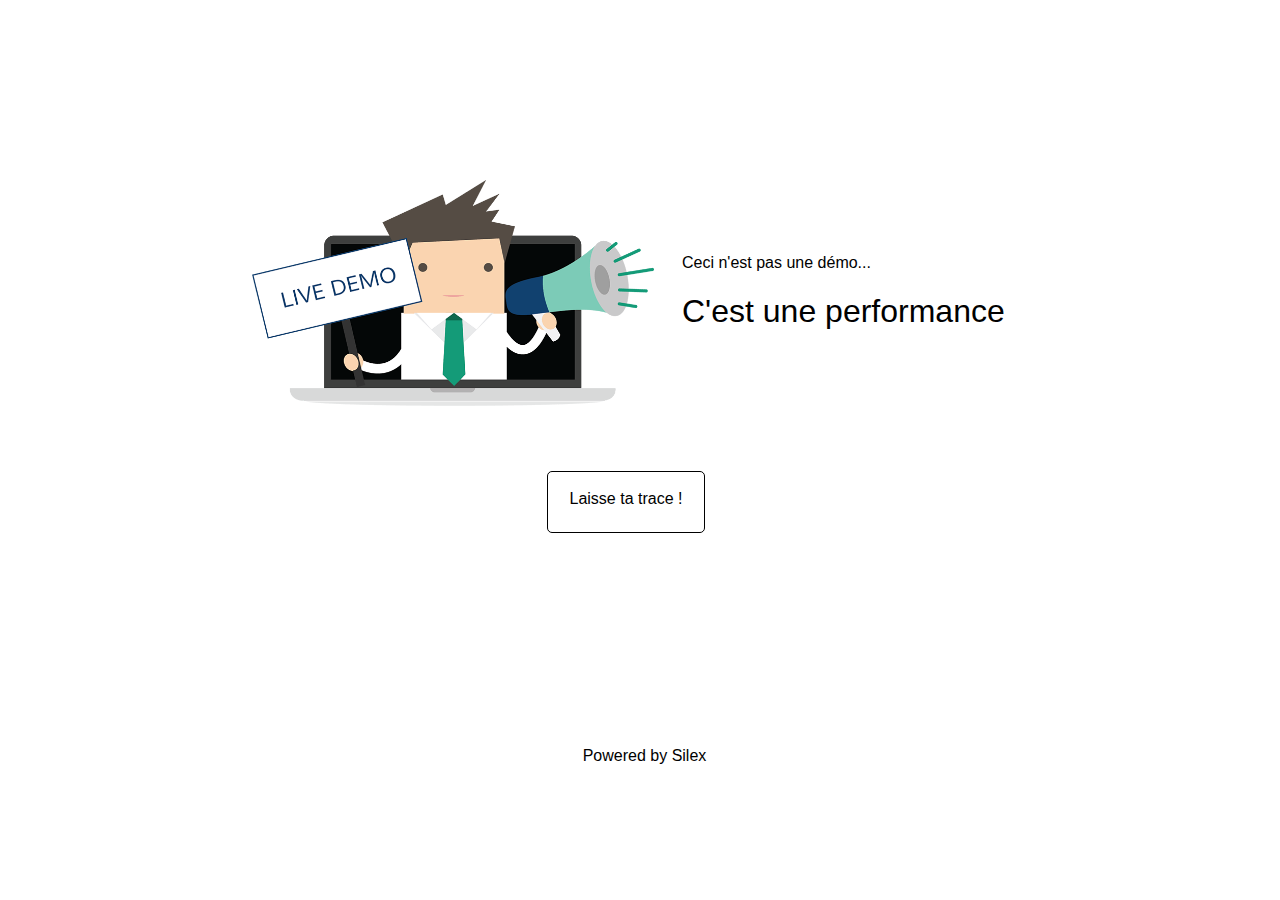
==== index.html @ a24aae3a "Batch update" ====
<!DOCTYPE html><html><head>
    <meta charset="UTF-8">
    <!-- generator meta tag -->
    <!-- leave this for stats and Silex version check -->
    <meta name="generator" content="Silex v2.2.7">
    <!-- End of generator meta tag -->
    <script type="text/javascript" src="js/jquery.js"></script>
    <script type="text/javascript" src="js/jquery-ui.js"></script>
    <script type="text/javascript" src="js/pageable.js"></script>
    <script type="text/javascript" src="js/front-end.js"></script>
    <link rel="stylesheet" href="css/normalize.css">
    <link rel="stylesheet" href="css/front-end.css">

    
    <script type="text/javascript" class="silex-script"></script>
    
    <title></title>
    






    <meta name="viewport" content="width=device-width, initial-scale=1, maximum-scale=2.2" data-silex-viewport="">


    <meta name="website-width" content="1200">
    





    
    
<!-- Silex HEAD tag do not remove -->
    <!-- End of Silex HEAD tag do not remove --><link href="css/styles.css" rel="stylesheet" type="text/css"></head>

<body class="body-initial enable-mobile silex-runtime silex-published" data-silex-type="container" style="display: none;">
    <div class="silex-pages">
        <div data-silex-type="image" class="editable-style silex-id-hamburger-menu image-element menu-button prevent-draggable prevent-resizable">
            <img alt="open mobile menu" src="[data-uri]" class="silex-element-content">
        </div>

        <a id="page-page-1" data-silex-type="page" class="page-element">Page 1</a><a id="page-contact" data-silex-type="page" class="page-element">Contact</a></div>









    <div data-silex-type="container" class="prevent-draggable container-element editable-style silex-id-1478366444112-1 section-element hide-on-mobile" style="">
        <div data-silex-type="container" class="editable-style silex-element-content silex-id-1478366444112-0 silex-container-content container-element prevent-draggable website-width"></div>
    </div>
    <div data-silex-type="container" class="prevent-draggable container-element editable-style silex-id-1474394621033-3 section-element" style="">
        <div data-silex-type="container" class="editable-style silex-element-content silex-id-1474394621032-2 silex-container-content container-element prevent-draggable website-width"><div data-silex-type="text" class="editable-style silex-id-1524755035216-0 text-element page-page-1 paged-element" style=""><div class="silex-element-content normal">Ceci n'est pas une démo...<br><h1 class="heading1"><span style="font-weight: normal;">C'est une performance</span></h1></div></div><div data-silex-type="image" class="editable-style silex-id-1524755157388-1 image-element page-page-1 paged-element paged-element-hidden" style=""><img src="assets/livedemo-1.png" class="silex-element-content"></div><a href="#!page-contact" data-silex-type="text" class="editable-style silex-id-1524755182472-2 text-element page-page-1 paged-element page-link-active" style=""><div class="silex-element-content normal"><br><div style="text-align: center;">Laisse ta trace !<br></div></div></a><div data-silex-type="html" class="editable-style silex-id-1524755266476-3 html-element silex-component silex-component-form silex-use-height-not-minheight page-contact paged-element" style=""><div class="silex-element-content"><form id="id_1524755285688_603" action="https://formspree.io/your@email.com" method="POST">
  
  <div>
    <label for="field1">Name</label>
    <input required="" id="field1" name="field1" placeholder="Your name" type="text">
  </div>
  
  
  <div>
    <label for="field2">Your email adress</label>
    <input required="" id="field2" name="field2" placeholder="your@email.com" type="text">
  </div>
  
  
  <div class="fill-vertical">
    <label for="field3">Your message</label>
    <textarea required="" id="field3" name="field3" placeholder="What you have to say"></textarea>
  </div>
  
  <input value="Send" type="submit">
</form>
<style>#id_1524755285688_603 input[type=text], select {width: 100%; padding: 12px 20px; margin: 8px 0; display: inline-block; border: 1px solid #ccc; border-radius: 3px; box-sizing: border-box;}#id_1524755285688_603 input[type=submit] {width: 100%; background-color: #adadad; color: #FFFFFF; padding: 14px 20px; margin: 8px 0; border: 1px solid #000000; border-radius: 3px; cursor: pointer;}#id_1524755285688_603 label {color: #000000;}#id_1524755285688_603 .fill-vertical {flex: 1 1 auto; display: flex; flex-direction: column;}#id_1524755285688_603 .fill-vertical textarea {flex: 1 1 auto; width: 100%; height: 150px; padding: 12px 20px; box-sizing: border-box; border: 2px solid #ccc; border-radius: 3px; background-color: #f8f8f8; font-size: 16px; resize: none;}#id_1524755285688_603 {border-radius: 3px; display: flex; flex-direction: column; justify-content: space-between; height: 100%;}</style>

</div></div></div>
    </div>
    <div data-silex-type="container" class="prevent-draggable container-element editable-style silex-id-1478366450713-3 section-element" style="">
        <div data-silex-type="container" class="editable-style silex-element-content silex-id-1478366450713-2 silex-container-content container-element prevent-draggable website-width">

            <div class="editable-style silex-id-1442914737143-3 text-element" data-silex-type="text" style="">
                <div class="silex-element-content normal">
                    <br>
                    <div style="text-align: center;"><a href="//www.silex.me/">Powered by Silex</a></div>
                </div>
            </div>
        </div>
    </div>


















</body></html>
---- css/front-end.css ----
/**
 * This file holds the basic CSS styles of Silex websites
 */

/* the body covers the whole available space */
/* the body is resized to its content size when needed in front-end.js */
body {
  min-width: 100%;
  min-height: 100%;
  position: absolute;
  transition: min-width .5s ease-out, min-height .5s ease-out; /* smooth body resize when dragging elements near the side, or when page have different size */
  font-family: Arial, sans-serif;
  font-weight: lighter;
}
body.compute-body-size-pending {
  transition: none;
  width: 0;
  height: 0;
}
/* pages */
.page-element{
  display: none;
}
.paged-element{
  display: none;
}
/* default style for silex elements */
.editable-style{
  position: absolute;
  box-sizing: content-box; /* this is needed to set the size of elements with a border (though it could be omited since this is the default value) */
}
.silex-element-content{
  overflow: hidden;
  border-radius: initial;
  width: 100%;
  height: 100%;
}
.silex-element-content {
  pointer-events: none;
}
.section-element > .silex-element-content {
  /* section have a content element, and it needs to keep pointer events
     because it container other silex elements
  */
  pointer-events: auto;
}
body.silex-runtime .silex-element-content {
  pointer-events: auto;
}
/*  needed to have the content 100% height but mess up with UI
.html-element .silex-element-content{
  position: absolute;
}
*/
.editable-style.section-element {
  position: relative;
  left: 0;
  top: 0;
  right: 0;
  padding: 15px 100px;
  margin: 5px 5px;
}
.silex-runtime .editable-style.section-element {
  padding: 0;
  margin: 0;
}
.default-site-width, /* for backward compat, FIXME: remove in a while */
.website-width {
  width: 960px;
}
.section-element .silex-container-content {
  position: relative;
  left: 0;
  top: 0;
  margin-left: auto;
  margin-right: auto;
  height: 100%;
  overflow: initial;
}
/* background */
.background{
  position: relative !important;
  left: 0 !important;
  top: 0 !important; /* !important is useful while editing */
  margin-left: auto;
  margin-right: auto;
  z-index: 1;
}
/* resize */
.editable-style.image-element .silex-element-content{
  position: absolute;
  border-radius: inherit; /* this is to follow the element's radius */
}
/* links default formatting */
.editable-style[data-silex-href]{
  cursor: pointer;
}
.text-element a, a.text-element{
  color: inherit;
  text-decoration: initial;
}
.text-element a:hover, a.text-element:hover{
  color: inherit;
  text-decoration: underline;
}
/* Remove dots surrounding links in Firefox
    because of normalize.css */
a:focus{ outline: none;}

.silex-pages .menu-button {
  display: none;
}
/* Mobile styles */
@media (max-width:480px) {
  /* hide horizontal scroll bar which appears because of residual values in css */
  html {
    overflow-x: hidden;
  }
  /* mobile hamburger menu */
  body.enable-mobile .silex-pages .menu-button {
    width: 50px;
    height: 40px;
    left: 105%;
    top: 10px;
    position: absolute;
    cursor: pointer;
    border-radius: 6px;
    display: initial;
  }

  /* mobile side bar */
  body.enable-mobile .silex-pages {
    position: fixed;
    z-index: 999999;
    width: 80%;
    height: 100%;
    background-color: #4C4C4C;
    right: 100%;
    top: 0;
    transition: right .1s ease-out;
    border-style: solid;
    border-width: 0 1px 0 0;
    border-color: #8E8E8E;
  }
  body.enable-mobile.show-mobile-menu .silex-pages {
    right: 20%;
  }
  body.enable-mobile .page-element {
    display: block;
    cursor: pointer;
    padding: 1em;
    font-size: 1.6em;
    color: #FFFFFF;
    text-overflow: ellipsis;
    white-space: nowrap;
    overflow: hidden;
  }
  body.enable-mobile .page-element.page-link-active {
    background-color: #262626;
  }
  /* elements styles */
  body.enable-mobile {
    padding: 60px 0 0 0; /* leave space for the hamburger button */
  }
  body.enable-mobile .background {
    height: initial;
    padding-bottom: 50px;
  }
  body.enable-mobile {
    min-height: 100%;
    max-width: 100%;
  }
  body.enable-mobile .editable-style,
  body.enable-mobile .background.background-initial {
    position: relative;
    top: auto;
    left: auto;
    max-width: 95%; /* less than 100% in the editor to be able to resize container */
    min-width: auto; /* this is to remove sections min-width, since section min-width is set to the witdh of its content in Element::setStyle() */
    margin-left: auto;
    margin-right: auto;
  }
  body.enable-mobile .editable-style.section-element {
    max-width: 100%; /* section bg should be 100% width because user do not need to grab the side and resize */
    padding: 0;
    margin: 0;
  }
  body.enable-mobile .container-element {
    display: flex;
    align-items: center;
    justify-content: space-around;
    flex-wrap: wrap;
  }
  /* but still hide paged elements or desktop only elements */
  .paged-element-hidden.paged-element.editable-style {
    display: none;
  }
  body.enable-mobile .editable-style.hide-on-mobile {
    display: none;
  }
  body.silex-runtime.enable-mobile .editable-style,
  body.silex-runtime.enable-mobile .background.background-initial {
    max-width: 100%;
  }
}

/**
 * prodotype components
 */
.prodotype-runtime {
  display: none;
}
body.silex-runtime .prodotype-runtime {
  display: block;
}
body.silex-runtime .prodotype-preview {
  display: none;
}
.prodotype-force-size {
  position: absolute;
  width: 100%;
  height: 100%;
}
.silex-component-button button {
  width: 100%;
}
---- css/styles.css ----
body {display: initial !important;}


.body-initial {background-color: rgba(255,255,255,1);}.silex-id-1478366444112-1 {top: 100px; left: NaNpx; background-color: transparent;}.silex-id-1478366444112-0 {min-height: 100px; background-color: transparent; width: 1200px;}.silex-id-1474394621033-3 {top: 5px; left: 0px;}@media only screen and (max-width: 480px), only screen and (max-device-width: 480px) {.silex-id-1474394621033-3 {top: 60px; left: 0px;}}.silex-id-1474394621032-2 {min-height: 600px; background-color: transparent; width: 1200px;}@media only screen and (max-width: 480px), only screen and (max-device-width: 480px) {.silex-id-1474394621032-2 {min-height: 455px;}}.silex-id-1524755035216-0 {width: 394px; min-height: 98px; top: 154px; left: 642px;}.silex-id-1524755157388-1 {width: 402px; min-height: 226px; top: 80px; left: 212px;}.silex-id-1524755182472-2 {width: 156px; min-height: 60px; top: 371px; left: 507px; border-width: 1px 1px 1px 1px; border-style: solid; border-radius: 5px 5px 5px 5px;}.silex-id-1524755266476-3 {width: 400px; height: 400px; background-color: transparent; top: 90px; left: 384px;}@media only screen and (max-width: 480px), only screen and (max-device-width: 480px) {.silex-id-1524755266476-3 {top: 85px; left: 11px; width: 421px; height: 431px;}}.silex-id-1478366450713-3 {top: 100px; left: NaNpx; background-color: transparent;}.silex-id-1478366450713-2 {min-height: 100px; background-color: transparent; width: 1200px;}.silex-id-1442914737143-3 {min-height: 53px; width: 349px; top: 29px; left: 430px;}
.website-width {width: 1200px;}
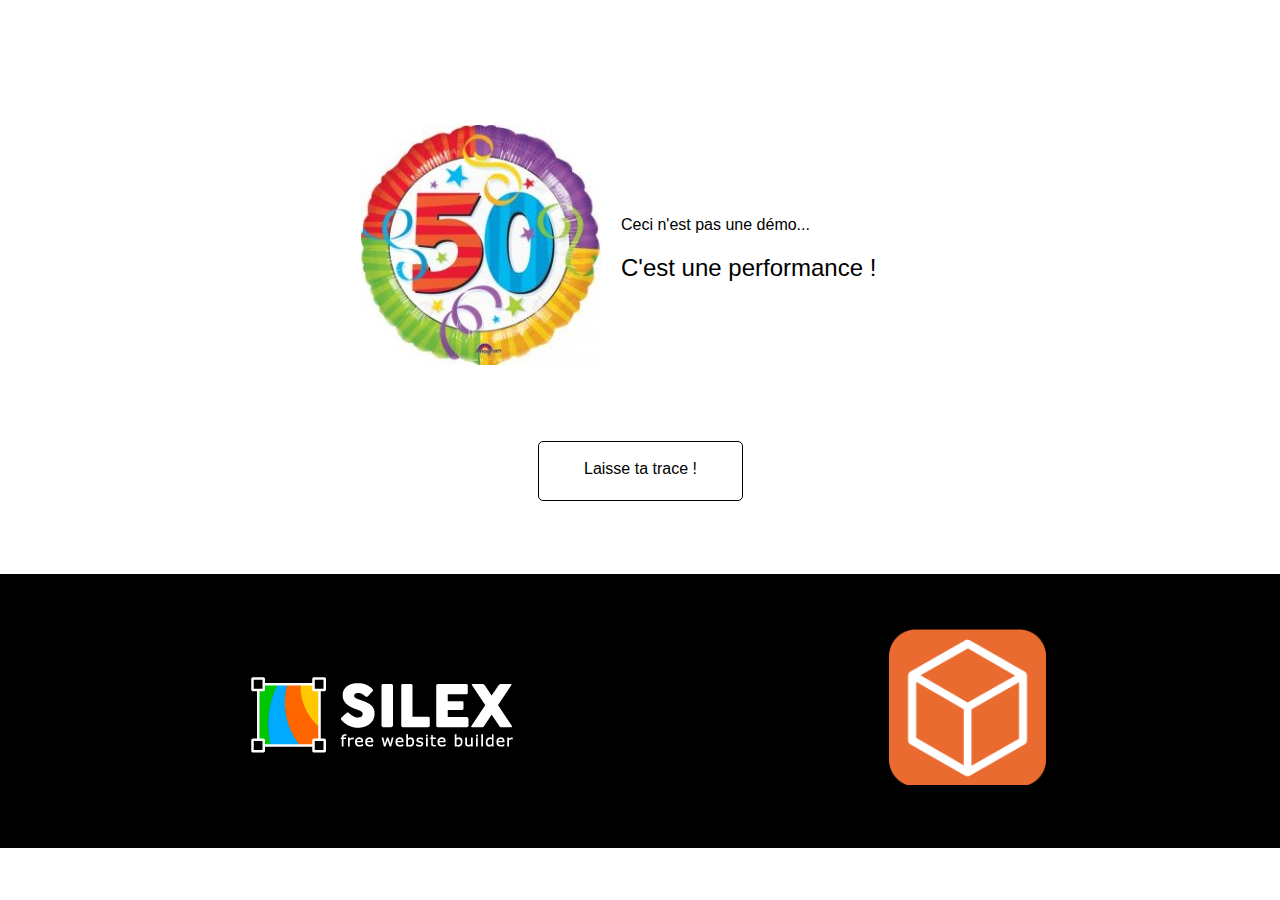
==== commit 487a20a4: "Batch update" ====
--- a/index.html
+++ b/index.html
@@ -39,11 +39,9 @@
 
 <body class="body-initial enable-mobile silex-runtime silex-published" data-silex-type="container" style="display: none;">
     <div class="silex-pages">
-        <div data-silex-type="image" class="editable-style silex-id-hamburger-menu image-element menu-button prevent-draggable prevent-resizable">
-            <img alt="open mobile menu" src="[data-uri]" class="silex-element-content">
-        </div>
+        
 
-        <a id="page-page-1" data-silex-type="page" class="page-element">Page 1</a><a id="page-contact" data-silex-type="page" class="page-element">Contact</a></div>
+        <a id="page-home" data-silex-type="page" class="page-element">Home</a><a id="page-contact" data-silex-type="page" class="page-element">Contact</a></div>
 
 
 
@@ -57,7 +55,7 @@
         <div data-silex-type="container" class="editable-style silex-element-content silex-id-1478366444112-0 silex-container-content container-element prevent-draggable website-width"></div>
     </div>
     <div data-silex-type="container" class="prevent-draggable container-element editable-style silex-id-1474394621033-3 section-element" style="">
-        <div data-silex-type="container" class="editable-style silex-element-content silex-id-1474394621032-2 silex-container-content container-element prevent-draggable website-width"><div data-silex-type="text" class="editable-style silex-id-1524755035216-0 text-element page-page-1 paged-element" style=""><div class="silex-element-content normal">Ceci n'est pas une démo...<br><h1 class="heading1"><span style="font-weight: normal;">C'est une performance</span></h1></div></div><div data-silex-type="image" class="editable-style silex-id-1524755157388-1 image-element page-page-1 paged-element paged-element-hidden" style=""><img src="assets/livedemo-1.png" class="silex-element-content"></div><a href="#!page-contact" data-silex-type="text" class="editable-style silex-id-1524755182472-2 text-element page-page-1 paged-element page-link-active" style=""><div class="silex-element-content normal"><br><div style="text-align: center;">Laisse ta trace !<br></div></div></a><div data-silex-type="html" class="editable-style silex-id-1524755266476-3 html-element silex-component silex-component-form silex-use-height-not-minheight page-contact paged-element" style=""><div class="silex-element-content"><form id="id_1524755285688_603" action="https://formspree.io/your@email.com" method="POST">
+        <div data-silex-type="container" class="editable-style silex-element-content silex-id-1474394621032-2 silex-container-content container-element prevent-draggable website-width"><div data-silex-type="image" class="editable-style silex-id-1524757145174-1 image-element page-home paged-element" style=""><img src="assets/50.jpg" class="silex-element-content"></div><div data-silex-type="text" class="editable-style silex-id-1524757110620-0 text-element page-home paged-element paged-element-hidden" style=""><div class="silex-element-content normal">Ceci n'est pas une démo...<br><h2 class="heading1"><span style="font-weight: normal;" class="heading2">C'est une performance !</span></h2></div></div><div data-silex-type="html" class="editable-style silex-id-1524757249424-3 html-element silex-component silex-component-form silex-use-height-not-minheight page-contact paged-element" style=""><div class="silex-element-content"><form id="id_1524757274670_820" action="https://formspree.io/your@email.com" method="POST">
   
   <div>
     <label for="field1">Name</label>
@@ -78,20 +76,15 @@
   
   <input value="Send" type="submit">
 </form>
-<style>#id_1524755285688_603 input[type=text], select {width: 100%; padding: 12px 20px; margin: 8px 0; display: inline-block; border: 1px solid #ccc; border-radius: 3px; box-sizing: border-box;}#id_1524755285688_603 input[type=submit] {width: 100%; background-color: #adadad; color: #FFFFFF; padding: 14px 20px; margin: 8px 0; border: 1px solid #000000; border-radius: 3px; cursor: pointer;}#id_1524755285688_603 label {color: #000000;}#id_1524755285688_603 .fill-vertical {flex: 1 1 auto; display: flex; flex-direction: column;}#id_1524755285688_603 .fill-vertical textarea {flex: 1 1 auto; width: 100%; height: 150px; padding: 12px 20px; box-sizing: border-box; border: 2px solid #ccc; border-radius: 3px; background-color: #f8f8f8; font-size: 16px; resize: none;}#id_1524755285688_603 {border-radius: 3px; display: flex; flex-direction: column; justify-content: space-between; height: 100%;}</style>
+<style>#id_1524757274670_820 input[type=text], select {width: 100%; padding: 12px 20px; margin: 8px 0; display: inline-block; border: 1px solid #ccc; border-radius: 3px; box-sizing: border-box;}#id_1524757274670_820 input[type=submit] {width: 100%; background-color: #ffffff; color: #000000; padding: 14px 20px; margin: 8px 0; border: 1px solid #000000; border-radius: 3px; cursor: pointer;}#id_1524757274670_820 label {color: #000000;}#id_1524757274670_820 .fill-vertical {flex: 1 1 auto; display: flex; flex-direction: column;}#id_1524757274670_820 .fill-vertical textarea {flex: 1 1 auto; width: 100%; height: 150px; padding: 12px 20px; box-sizing: border-box; border: 2px solid #ccc; border-radius: 3px; background-color: #f8f8f8; font-size: 16px; resize: none;}#id_1524757274670_820 {border-radius: 3px; display: flex; flex-direction: column; justify-content: space-between; height: 100%;}</style>
 
-</div></div></div>
+</div></div><a href="#!page-contact" data-silex-type="text" class="editable-style silex-id-1524757170500-2 text-element page-home paged-element page-link-active" style=""><div class="silex-element-content normal"><br><div style="text-align: center;">Laisse ta trace !<br></div></div></a></div>
     </div>
     <div data-silex-type="container" class="prevent-draggable container-element editable-style silex-id-1478366450713-3 section-element" style="">
         <div data-silex-type="container" class="editable-style silex-element-content silex-id-1478366450713-2 silex-container-content container-element prevent-draggable website-width">
 
-            <div class="editable-style silex-id-1442914737143-3 text-element" data-silex-type="text" style="">
-                <div class="silex-element-content normal">
-                    <br>
-                    <div style="text-align: center;"><a href="//www.silex.me/">Powered by Silex</a></div>
-                </div>
-            </div>
-        </div>
+            
+        <div data-silex-type="image" class="editable-style silex-id-1524757440632-4 image-element paged-element-hidden" style=""><img src="assets/leboncoin.png" class="silex-element-content"></div><div data-silex-type="image" class="editable-style silex-id-1524757448878-5 image-element" style=""><img src="assets/silex-logo-2018-white@0.75x.png" class="silex-element-content"></div></div>
     </div>
 
 
--- a/css/styles.css
+++ b/css/styles.css
@@ -1,5 +1,5 @@
 body {display: initial !important;}
 
 
-.body-initial {background-color: rgba(255,255,255,1);}.silex-id-1478366444112-1 {top: 100px; left: NaNpx; background-color: transparent;}.silex-id-1478366444112-0 {min-height: 100px; background-color: transparent; width: 1200px;}.silex-id-1474394621033-3 {top: 5px; left: 0px;}@media only screen and (max-width: 480px), only screen and (max-device-width: 480px) {.silex-id-1474394621033-3 {top: 60px; left: 0px;}}.silex-id-1474394621032-2 {min-height: 600px; background-color: transparent; width: 1200px;}@media only screen and (max-width: 480px), only screen and (max-device-width: 480px) {.silex-id-1474394621032-2 {min-height: 455px;}}.silex-id-1524755035216-0 {width: 394px; min-height: 98px; top: 154px; left: 642px;}.silex-id-1524755157388-1 {width: 402px; min-height: 226px; top: 80px; left: 212px;}.silex-id-1524755182472-2 {width: 156px; min-height: 60px; top: 371px; left: 507px; border-width: 1px 1px 1px 1px; border-style: solid; border-radius: 5px 5px 5px 5px;}.silex-id-1524755266476-3 {width: 400px; height: 400px; background-color: transparent; top: 90px; left: 384px;}@media only screen and (max-width: 480px), only screen and (max-device-width: 480px) {.silex-id-1524755266476-3 {top: 85px; left: 11px; width: 421px; height: 431px;}}.silex-id-1478366450713-3 {top: 100px; left: NaNpx; background-color: transparent;}.silex-id-1478366450713-2 {min-height: 100px; background-color: transparent; width: 1200px;}.silex-id-1442914737143-3 {min-height: 53px; width: 349px; top: 29px; left: 430px;}
+.body-initial {background-color: rgba(255,255,255,1);}.silex-id-1478366444112-1 {top: 100px; left: NaNpx; background-color: transparent;}.silex-id-1478366444112-0 {min-height: 100px; background-color: transparent; width: 1200px;}.silex-id-1474394621033-3 {top: 5px; left: 0px; min-width: 1200px;}@media only screen and (max-width: 480px), only screen and (max-device-width: 480px) {.silex-id-1474394621033-3 {top: 60px; left: 0px;}}.silex-id-1474394621032-2 {min-height: 474px; background-color: transparent; width: 1200px; top: 15px; left: 206px;}@media only screen and (max-width: 480px), only screen and (max-device-width: 480px) {.silex-id-1474394621032-2 {min-height: 526px;}}.silex-id-1524757145174-1 {width: 240px; min-height: 240px; top: 25px; left: 321px;}@media only screen and (max-width: 480px), only screen and (max-device-width: 480px) {.silex-id-1524757145174-1 {top: 28px; left: 150px; width: 144px; min-height: 144px;}}.silex-id-1524757110620-0 {width: 324px; min-height: 101px; top: 116px; left: 581px;}@media only screen and (max-width: 480px), only screen and (max-device-width: 480px) {.silex-id-1524757110620-0 {top: 89px; left: 174px; width: 260px; min-height: 101px;}}.silex-id-1524757249424-3 {width: 400px; height: 400px; background-color: transparent; top: 27px; left: 407px;}@media only screen and (max-width: 480px), only screen and (max-device-width: 480px) {.silex-id-1524757249424-3 {top: 63px; left: 22px; width: 400px; height: 401px;}}.silex-id-1524757170500-2 {width: 203px; min-height: 58px; top: 341px; left: 498px; border-width: 1px 1px 1px 1px; border-style: solid; border-radius: 5px 5px 5px 5px;}.silex-id-1478366450713-3 {top: 100px; left: NaNpx; background-color: rgba(0,0,0,1); min-width: 1200px;}@media only screen and (max-width: 480px), only screen and (max-device-width: 480px) {.silex-id-1478366450713-3 {top: 397px; left: 0px;}}.silex-id-1478366450713-2 {min-height: 274px; background-color: transparent; width: 1200px; top: 15px; left: 206px;}@media only screen and (max-width: 480px), only screen and (max-device-width: 480px) {.silex-id-1478366450713-2 {min-height: 458px;}}.silex-id-1524757440632-4 {width: 157px; min-height: 157px; top: 54px; left: 849px;}.silex-id-1524757448878-5 {width: 306px; min-height: 111px; top: 86px; left: 189px;}
 .website-width {width: 1200px;}